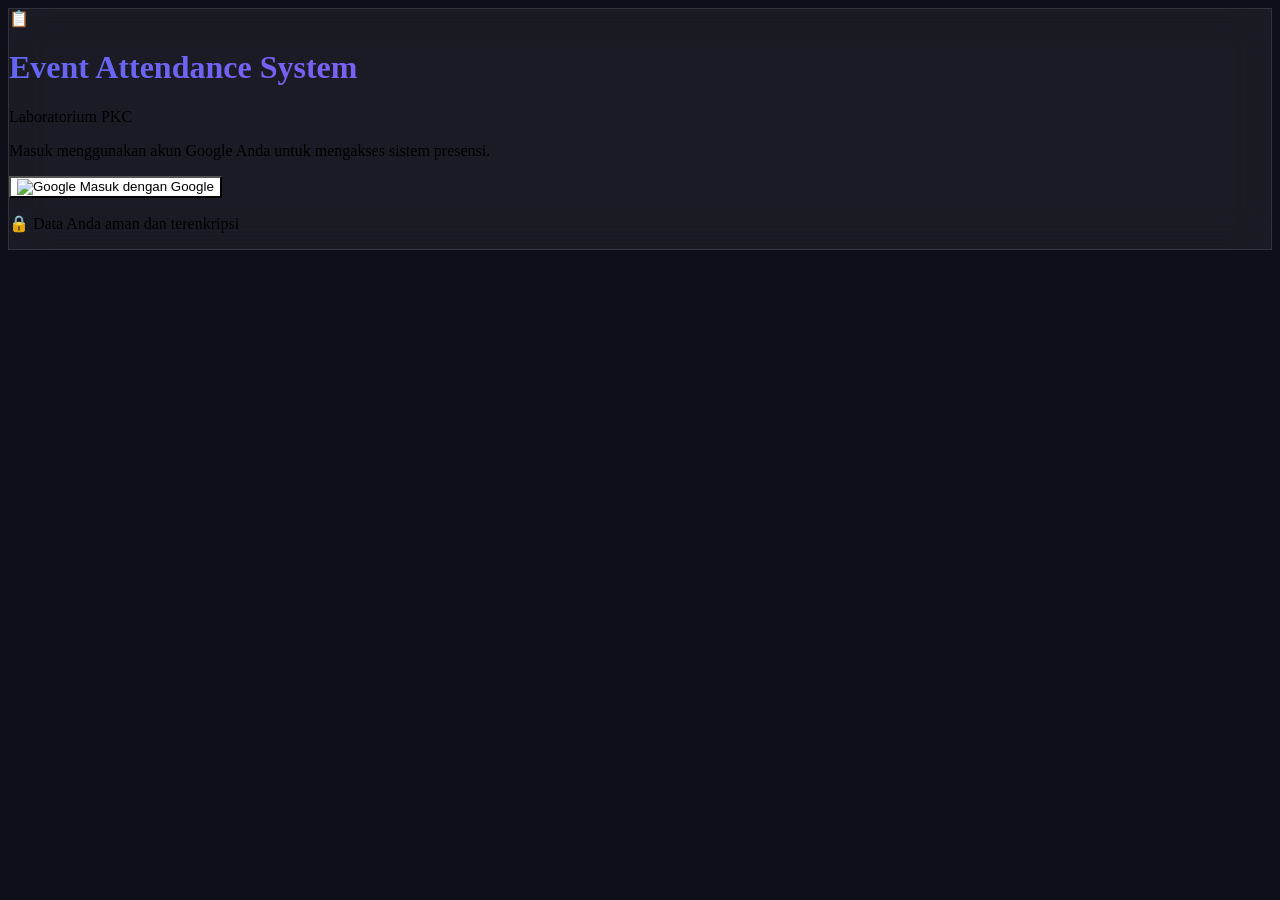
==== index.html @ cc60366c "Add success animation overlay after attendance" ====
<!DOCTYPE html>
<html lang="id">
<head>
  <meta charset="UTF-8">
  <meta name="viewport" content="width=device-width, initial-scale=1.0">
  <title>Event Attendance</title>
  <script src="https://cdn.tailwindcss.com"></script>
  <script src="https://cdnjs.cloudflare.com/ajax/libs/qrcodejs/1.0.0/qrcode.min.js"></script>
  <script src="https://accounts.google.com/gsi/client" async defer></script>
  <style>
    body { background-color: #0f0f1a; }
    .glass {
      background: rgba(255,255,255,0.05);
      backdrop-filter: blur(20px);
      -webkit-backdrop-filter: blur(20px);
      border: 1px solid rgba(255,255,255,0.1);
    }
    .gradient-text {
      background: linear-gradient(135deg, #6366f1, #8b5cf6);
      -webkit-background-clip: text;
      -webkit-text-fill-color: transparent;
    }
    .orb {
      position: absolute;
      border-radius: 50%;
      filter: blur(80px);
      opacity: 0.1;
      pointer-events: none;
    }
    .qr-wrapper {
      background: white;
      border-radius: 20px;
      padding: 16px;
      display: inline-flex;
      align-items: center;
      justify-content: center;
    }
    @keyframes countdown-ring {
      from { stroke-dashoffset: 0; }
      to { stroke-dashoffset: 94; }
    }
    .countdown-ring {
      animation: countdown-ring 15s linear infinite;
    }
    /* Animasi Success Overlay */
.success-overlay {
  position: fixed;
  inset: 0;
  background: rgba(0,0,0,0.85);
  backdrop-filter: blur(12px);
  display: flex;
  flex-direction: column;
  align-items: center;
  justify-content: center;
  z-index: 100;
  gap: 20px;
  animation: fadeIn 0.4s ease;
}
@keyframes fadeIn {
  from { opacity: 0; }
  to { opacity: 1; }
}
.checkmark-circle {
  width: 120px;
  height: 120px;
  border-radius: 50%;
  background: rgba(16,185,129,0.15);
  border: 3px solid #10b981;
  display: flex;
  align-items: center;
  justify-content: center;
  animation: scaleIn 0.5s cubic-bezier(0.175,0.885,0.32,1.275);
}
@keyframes scaleIn {
  from { transform: scale(0); opacity: 0; }
  to { transform: scale(1); opacity: 1; }
}
.checkmark-icon {
  font-size: 56px;
  animation: bounceIn 0.6s 0.2s cubic-bezier(0.175,0.885,0.32,1.275) both;
}
@keyframes bounceIn {
  from { transform: scale(0) rotate(-30deg); opacity: 0; }
  to { transform: scale(1) rotate(0deg); opacity: 1; }
}
.success-text {
  animation: slideUp 0.5s 0.3s ease both;
}
@keyframes slideUp {
  from { transform: translateY(20px); opacity: 0; }
  to { transform: translateY(0); opacity: 1; }
}
.success-detail {
  animation: slideUp 0.5s 0.4s ease both;
}
.confetti {
  position: fixed;
  width: 10px;
  height: 10px;
  border-radius: 2px;
  animation: confettiFall linear forwards;
  pointer-events: none;
}
@keyframes confettiFall {
  0% {
    transform: translateY(-100px) rotate(0deg);
    opacity: 1;
  }
  100% {
    transform: translateY(100vh) rotate(720deg);
    opacity: 0;
  }
}

  </style>
</head>
<body class="min-h-screen pb-10 relative overflow-x-hidden">

  <!-- Background Orbs -->
  <div class="orb w-96 h-96 bg-indigo-600 -top-20 -right-20"></div>
  <div class="orb w-80 h-80 bg-purple-600 bottom-20 -left-20"></div>

  <div class="max-w-lg mx-auto p-4 space-y-4">

    <!-- Header -->
    <header class="glass rounded-2xl p-4 flex items-center justify-between">
      <div>
        <h1 class="text-white font-bold text-base" id="app-name">Event Attendance</h1>
        <p class="text-gray-400 text-xs" id="greeting">Selamat datang</p>
      </div>
      <div class="flex items-center gap-2">
        <!-- Admin Button (hanya muncul untuk admin) -->
        <button id="btn-admin" onclick="window.location.href='admin.html'"
          class="hidden px-3 py-2 bg-emerald-600/20 border border-emerald-500/30
            text-emerald-400 text-xs font-semibold rounded-xl hover:bg-emerald-600/30 transition">
          Dashboard
        </button>
        <!-- Avatar -->
        <button onclick="window.location.href='profile.html'"
          class="relative group">
          <img id="user-avatar" src="" alt="Profile"
            class="w-10 h-10 rounded-full border-2 border-white/20
              group-hover:border-indigo-500 transition">
          <span class="absolute -bottom-1 -right-1 w-4 h-4 bg-indigo-600
            rounded-full flex items-center justify-center text-[8px]">✏️</span>
        </button>
      </div>
    </header>

    <!-- User Info Card -->
    <div class="glass rounded-2xl p-4 flex items-center gap-3">
      <div class="w-12 h-12 rounded-xl bg-indigo-600/20 border border-indigo-500/30
        flex items-center justify-center text-xl flex-shrink-0">
        🪪
      </div>
      <div>
        <p id="user-name" class="text-white font-semibold text-sm">-</p>
        <p id="user-badge" class="text-gray-400 text-xs">Badge: -</p>
        <p id="user-dept" class="text-gray-500 text-[11px]">-</p>
      </div>
      <span id="user-role-badge"
        class="ml-auto px-2 py-1 text-[10px] font-bold rounded-full
          bg-indigo-500/20 text-indigo-400 border border-indigo-500/30 flex-shrink-0">
        USER
      </span>
    </div>

    <!-- QR Code Card -->
    <div class="glass rounded-2xl p-6 flex flex-col items-center gap-4">
      <div class="flex items-center justify-between w-full">
        <h2 class="text-sm font-semibold text-gray-300">QR Code Presensi Anda</h2>
        <!-- Countdown Ring -->
        <div class="relative w-10 h-10 flex items-center justify-center">
          <svg class="absolute inset-0 -rotate-90" viewBox="0 0 36 36">
            <circle cx="18" cy="18" r="15"
              fill="none" stroke="rgba(255,255,255,0.1)" stroke-width="3"/>
            <circle cx="18" cy="18" r="15"
              fill="none" stroke="#6366f1" stroke-width="3"
              stroke-dasharray="94" stroke-dashoffset="0"
              class="countdown-ring" id="progress-ring"/>
          </svg>
          <span id="countdown" class="text-xs font-bold text-indigo-400">15</span>
        </div>
      </div>

      <!-- QR Display -->
      <div id="qr-container" class="qr-wrapper min-h-[216px] min-w-[216px]
        flex items-center justify-center">
        <div class="animate-spin rounded-full h-8 w-8
          border-t-2 border-indigo-500"></div>
      </div>

      <p class="text-gray-500 text-[11px] text-center">
        QR Code diperbarui setiap 15 detik untuk keamanan.<br>
        Tunjukkan QR ini kepada petugas untuk presensi.
      </p>
    </div>

    <!-- Event Aktif -->
    <div class="glass rounded-2xl p-4 space-y-3">
      <h2 class="text-sm font-semibold text-gray-300">Event Aktif</h2>
      <div id="events-list" class="space-y-2">
        <div class="flex items-center justify-center py-4">
          <div class="animate-spin rounded-full h-5 w-5
            border-t-2 border-indigo-500"></div>
        </div>
      </div>
    </div>

    <!-- Riwayat Presensi -->
    <div class="glass rounded-2xl p-4 space-y-3">
      <h2 class="text-sm font-semibold text-gray-300">Riwayat Presensi Saya</h2>
      <div id="history-list" class="space-y-2">
        <p class="text-gray-500 text-xs text-center py-4">
          Memuat riwayat...
        </p>
      </div>
    </div>

  </div>

  <script src="js/config.js"></script>
  <script src="js/app.js"></script>
  <script>
  let user = null;
  let qrTimer = null;
  let countdownVal = CONFIG.QR_REFRESH_INTERVAL;
  let userGps = null;
  let gpsWatcher = null;

  window.onload = async function() {
    user = await requireAuth({ requireProfile: true });
    if (!user) return;

    renderUserInfo();
    await startGPSWatch();
    startQRTimer();
    loadEvents();
    loadHistory();
    startAttendancePolling();
  };

  // ===== USER INFO =====
  function renderUserInfo() {
    document.getElementById("app-name").textContent = CONFIG.APP_NAME;
    document.getElementById("greeting").textContent =
      "Halo, " + (user.full_name || user.name || "User");
    document.getElementById("user-name").textContent =
      user.full_name || user.name || "-";
    document.getElementById("user-badge").textContent =
      "Badge: " + (user.badge_number || "-");
    document.getElementById("user-dept").textContent =
      user.department || "";
    document.getElementById("user-role-badge").textContent =
      user.role || "USER";

    if (user.picture) {
      document.getElementById("user-avatar").src = user.picture;
    }

    if (user.role === "ADMIN" || user.role === "SUPERADMIN") {
      document.getElementById("btn-admin").classList.remove("hidden");
    }
  }

  // ===== GPS WATCH =====
  async function startGPSWatch() {
    return new Promise((resolve) => {
      if (!navigator.geolocation) {
        showGPSStatus("warning",
          "GPS tidak tersedia di browser ini."
        );
        resolve();
        return;
      }

      showGPSStatus("loading", "Mengambil lokasi...");

      // Ambil lokasi sekali dulu
      navigator.geolocation.getCurrentPosition(
        (pos) => {
          userGps = {
            lat      : pos.coords.latitude,
            lng      : pos.coords.longitude,
            accuracy : pos.coords.accuracy
          };
          showGPSStatus("success",
            `Lokasi aktif (±${Math.round(pos.coords.accuracy)}m)`
          );
          resolve();

          // Lanjut watch untuk update terus
          gpsWatcher = navigator.geolocation.watchPosition(
            (p) => {
              userGps = {
                lat      : p.coords.latitude,
                lng      : p.coords.longitude,
                accuracy : p.coords.accuracy
              };
              showGPSStatus("success",
                `Lokasi aktif (±${Math.round(p.coords.accuracy)}m)`
              );
            },
            () => { /* silent error on watch */ },
            { enableHighAccuracy: true, maximumAge: 10000 }
          );
        },
        (err) => {
          let msg = "GPS tidak aktif.";
          if (err.code === 1) {
            msg = "Izin lokasi ditolak. Event dengan geofencing tidak bisa diikuti.";
          } else if (err.code === 2) {
            msg = "Sinyal GPS lemah.";
          } else if (err.code === 3) {
            msg = "GPS timeout. Coba refresh halaman.";
          }
          showGPSStatus("warning", msg);
          resolve();
        },
        { enableHighAccuracy: true, timeout: 10000, maximumAge: 0 }
      );
    });
  }

  // ===== GPS STATUS DISPLAY =====
  function showGPSStatus(type, msg) {
    // Cek apakah elemen sudah ada
    let el = document.getElementById("gps-status");

    if (!el) {
      // Buat elemen baru dan sisipkan sebelum QR card
      el = document.createElement("div");
      el.id = "gps-status";
      const qrCard = document.getElementById("qr-container")
        .closest(".glass");
      qrCard.parentNode.insertBefore(el, qrCard);
    }

    const styles = {
      loading : "bg-amber-500/10 border border-amber-500/30 text-amber-400",
      success : "bg-emerald-500/10 border border-emerald-500/30 text-emerald-400",
      warning : "bg-rose-500/10 border border-rose-500/30 text-rose-400"
    };

    const icons = {
      loading : `<div class="animate-spin rounded-full h-3 w-3
                  border-t border-amber-400 flex-shrink-0"></div>`,
      success : `<span>📍</span>`,
      warning : `<span>⚠️</span>`
    };

    el.className = `flex items-center gap-2 p-3 rounded-xl
      text-xs ${styles[type]}`;
    el.innerHTML = `${icons[type]}<span>${msg}</span>`;
  }

  // ===== QR CODE =====
  function startQRTimer() {
    fetchQR();
    if (qrTimer) clearInterval(qrTimer);
    countdownVal = CONFIG.QR_REFRESH_INTERVAL;

    qrTimer = setInterval(() => {
      countdownVal--;
      document.getElementById("countdown").textContent = countdownVal;

      if (countdownVal <= 0) {
        fetchQR();
        countdownVal = CONFIG.QR_REFRESH_INTERVAL;
      }
    }, 1000);
  }

  async function fetchQR() {
    const result = await callAPI("generateQRToken", {
      // Kirim GPS user ke server untuk dimasukkan ke token
      userLat : userGps ? userGps.lat : null,
      userLng : userGps ? userGps.lng : null
    });

    if (!result.success || result.error) {
      document.getElementById("qr-container").innerHTML = `
        <p class="text-rose-400 text-xs text-center p-4">
          Gagal generate QR.<br>Refresh halaman.
        </p>`;
      return;
    }

    const container = document.getElementById("qr-container");
    container.innerHTML = "";
    new QRCode(container, {
      text          : result.qrData,
      width         : 200,
      height        : 200,
      colorDark     : "#000000",
      colorLight    : "#ffffff",
      correctLevel  : QRCode.CorrectLevel.M
    });
  }

  // ===== EVENTS =====
  async function loadEvents() {
    const result = await callAPI("getActiveEvents");
    const container = document.getElementById("events-list");

    if (!result.success || !result.events || result.events.length === 0) {
      container.innerHTML = `
        <p class="text-gray-500 text-xs text-center py-3">
          Tidak ada event aktif saat ini.
        </p>`;
      return;
    }

    container.innerHTML = result.events.map(event => `
      <div class="flex items-center gap-3 p-3
        bg-white/5 rounded-xl">
        <div class="w-8 h-8 rounded-lg bg-emerald-600/20
          border border-emerald-500/30 flex items-center
          justify-center text-sm flex-shrink-0">
          📅
        </div>
        <div class="flex-1 min-w-0">
          <p class="text-white text-xs font-medium truncate">
            ${event.title}
          </p>
          <p class="text-gray-500 text-[10px]">
            Sampai: ${formatDateTime(event.endTime)}
            ${event.geofencingEnabled
              ? `· 📍 Radius ${event.geo_radius}m`
              : "· 🌐 Tanpa geofencing"
            }
          </p>
        </div>
        <span class="px-2 py-1 bg-emerald-500/20 text-emerald-400
          text-[10px] font-bold rounded-full
          border border-emerald-500/30 flex-shrink-0">
          AKTIF
        </span>
      </div>
    `).join("");
  }

  // ===== HISTORY =====
  async function loadHistory() {
    const result = await callAPI("getUserAttendanceHistory");
    const container = document.getElementById("history-list");

    if (!result.success || !result.logs || result.logs.length === 0) {
      container.innerHTML = `
        <p class="text-gray-500 text-xs text-center py-3">
          Belum ada riwayat presensi.
        </p>`;
      return;
    }

    container.innerHTML = result.logs.map(log => `
      <div class="flex items-center gap-3 p-3
        bg-white/5 rounded-xl">
        <div class="w-8 h-8 rounded-lg bg-indigo-600/20
          border border-indigo-500/30 flex items-center
          justify-center text-sm flex-shrink-0">
          ✅
        </div>
        <div class="flex-1 min-w-0">
          <p class="text-white text-xs font-medium truncate">
            ${log.eventTitle || "Event"}
          </p>
          <p class="text-gray-500 text-[10px]">
            ${formatDateTime(log.timestamp)}
          </p>
        </div>
        <span class="px-2 py-1 bg-indigo-500/20 text-indigo-400
          text-[10px] font-bold rounded-full
          border border-indigo-500/30 flex-shrink-0">
          HADIR
        </span>
      </div>
    `).join("");
  }
// ===== ATTENDANCE POLLING =====
let attendancePoller = null;
let alreadyNotified = [];

function startAttendancePolling() {
  // Poll setiap 5 detik
  attendancePoller = setInterval(async () => {
    await checkAttendanceStatus();
  }, 5000);
}

async function checkAttendanceStatus() {
  const result = await callAPI("getUserAttendanceHistory");
  if (!result.success || !result.logs || result.logs.length === 0) return;

  // Ambil log terbaru
  const latestLog = result.logs[0];
  if (!latestLog) return;

  // Cek apakah presensi ini baru (dalam 30 detik terakhir)
  const logTime = new Date(latestLog.timestamp).getTime();
  const now = Date.now();
  const isRecent = (now - logTime) < 30000; // 30 detik

  // Cek apakah sudah pernah dinotifikasi
  const alreadyShown = alreadyNotified.includes(latestLog.log_id);

  if (isRecent && !alreadyShown) {
    alreadyNotified.push(latestLog.log_id);
    showSuccessOverlay(latestLog);
  }
}

// ===== SUCCESS OVERLAY =====
function showSuccessOverlay(log) {
  // Stop QR timer sementara
  if (qrTimer) clearInterval(qrTimer);

  // Buat confetti
  spawnConfetti();

  // Buat overlay
  const overlay = document.createElement("div");
  overlay.id = "success-overlay";
  overlay.className = "success-overlay";
  overlay.innerHTML = `
    <div class="checkmark-circle">
      <span class="checkmark-icon">✅</span>
    </div>

    <div class="success-text text-center space-y-1">
      <h2 class="text-white text-2xl font-bold">
        Presensi Berhasil!
      </h2>
      <p class="text-emerald-400 text-sm font-medium">
        Kehadiran Anda telah tercatat
      </p>
    </div>

    <div class="success-detail glass rounded-2xl p-4
      w-full max-w-xs space-y-2 mx-4">
      <div class="flex items-center gap-3">
        <span class="text-2xl">📅</span>
        <div>
          <p class="text-gray-400 text-xs">Event</p>
          <p class="text-white text-sm font-semibold">
            ${log.eventTitle || "Event"}
          </p>
        </div>
      </div>
      <div class="h-px bg-white/10"></div>
      <div class="flex items-center gap-3">
        <span class="text-2xl">🕐</span>
        <div>
          <p class="text-gray-400 text-xs">Waktu Presensi</p>
          <p class="text-white text-sm font-semibold">
            ${formatDateTime(log.timestamp)}
          </p>
        </div>
      </div>
      <div class="h-px bg-white/10"></div>
      <div class="flex items-center gap-3">
        <span class="text-2xl">🪪</span>
        <div>
          <p class="text-gray-400 text-xs">Badge</p>
          <p class="text-white text-sm font-semibold">
            ${user.badge_number || "-"}
          </p>
        </div>
      </div>
    </div>

    <button onclick="closeSuccessOverlay()"
      class="px-8 py-3 bg-emerald-600 hover:bg-emerald-700
        text-white font-bold rounded-2xl text-sm transition
        success-detail">
      Tutup
    </button>

    <p class="text-gray-500 text-xs success-detail">
      Menutup otomatis dalam <span id="close-countdown">10</span> detik
    </p>
  `;

  document.body.appendChild(overlay);

  // Auto close countdown
  let closeCount = 10;
  const closeTimer = setInterval(() => {
    closeCount--;
    const el = document.getElementById("close-countdown");
    if (el) el.textContent = closeCount;
    if (closeCount <= 0) {
      clearInterval(closeTimer);
      closeSuccessOverlay();
    }
  }, 1000);

  // Simpan timer untuk di-clear saat tutup manual
  overlay.dataset.closeTimer = closeTimer;
}

function closeSuccessOverlay() {
  const overlay = document.getElementById("success-overlay");
  if (!overlay) return;

  // Clear auto close timer
  if (overlay.dataset.closeTimer) {
    clearInterval(parseInt(overlay.dataset.closeTimer));
  }

  // Animasi keluar
  overlay.style.opacity = "0";
  overlay.style.transition = "opacity 0.3s ease";

  setTimeout(() => {
    overlay.remove();
    // Restart QR timer
    startQRTimer();
    // Reload history
    loadHistory();
  }, 300);
}

// ===== CONFETTI =====
function spawnConfetti() {
  const colors = [
    "#6366f1", "#8b5cf6", "#10b981",
    "#f59e0b", "#ef4444", "#3b82f6"
  ];

  for (let i = 0; i < 60; i++) {
    setTimeout(() => {
      const el = document.createElement("div");
      el.className = "confetti";
      el.style.cssText = `
        left: ${Math.random() * 100}vw;
        top: -10px;
        background: ${colors[Math.floor(Math.random() * colors.length)]};
        width: ${Math.random() * 10 + 5}px;
        height: ${Math.random() * 10 + 5}px;
        animation-duration: ${Math.random() * 2 + 2}s;
        animation-delay: ${Math.random() * 0.5}s;
        border-radius: ${Math.random() > 0.5 ? "50%" : "2px"};
      `;
      document.body.appendChild(el);
      setTimeout(() => el.remove(), 4000);
    }, i * 30);
  }
}

  // Cleanup saat halaman ditinggal
  window.addEventListener("beforeunload", () => {
    if (qrTimer) clearInterval(qrTimer);
    if (gpsWatcher) navigator.geolocation.clearWatch(gpsWatcher);
    if (attendancePoller) clearInterval(attendancePoller);
  });
</script>

</body>
</html>
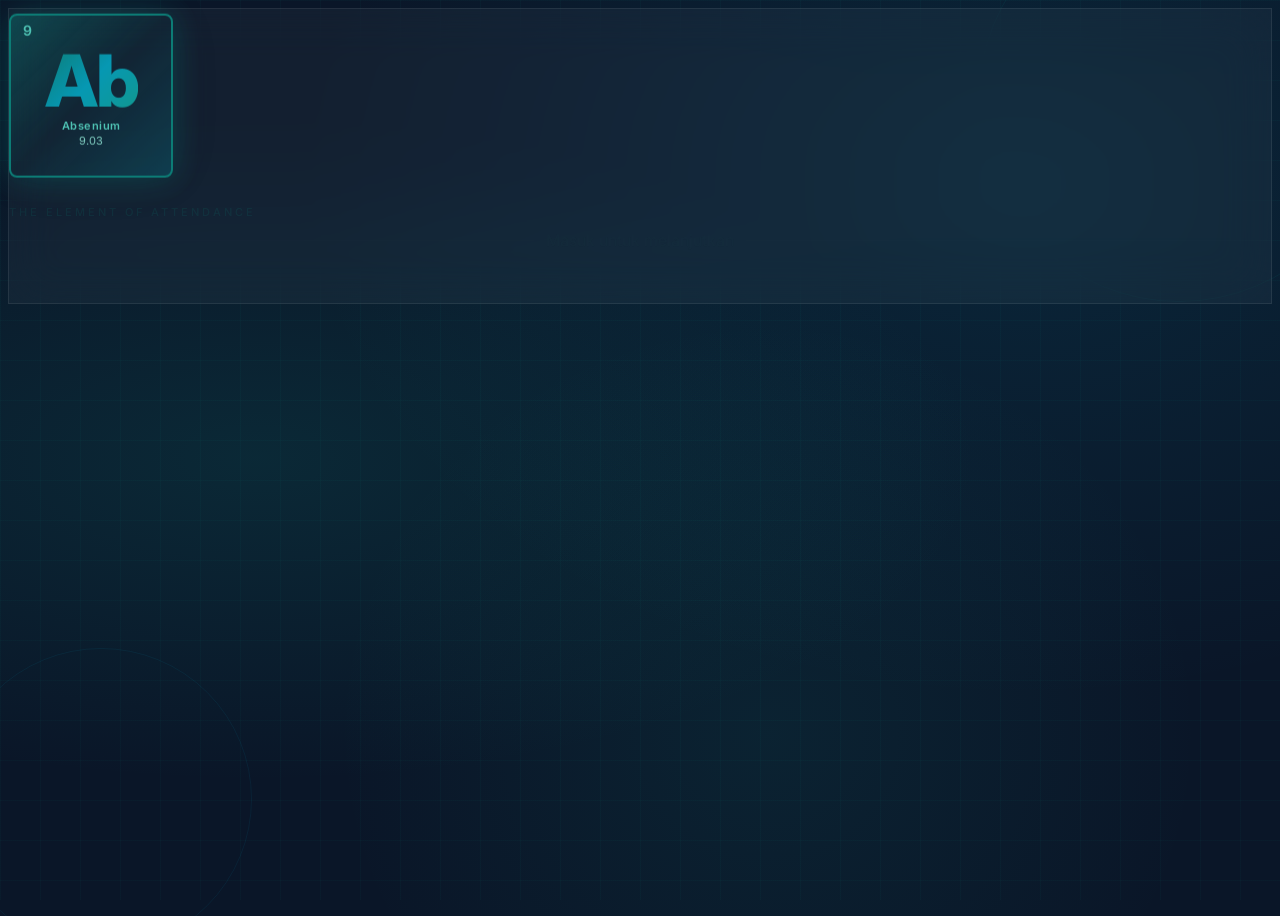
==== commit f3cd3512: "Rebrand to Absenium with periodic element design" ====
--- a/index.html
+++ b/index.html
@@ -3,7 +3,7 @@
 <head>
   <meta charset="UTF-8">
   <meta name="viewport" content="width=device-width, initial-scale=1.0">
-  <title>Event Attendance</title>
+  <title>Absenium — QR Presensi</title>
   <script src="https://cdn.tailwindcss.com"></script>
   <script src="https://cdnjs.cloudflare.com/ajax/libs/qrcodejs/1.0.0/qrcode.min.js"></script>
   <script src="https://accounts.google.com/gsi/client" async defer></script>
@@ -242,7 +242,7 @@
 
   // ===== USER INFO =====
   function renderUserInfo() {
-    document.getElementById("app-name").textContent = CONFIG.APP_NAME;
+    document.getElementById("app-name").textContent = "Absenium";
     document.getElementById("greeting").textContent =
       "Halo, " + (user.full_name || user.name || "User");
     document.getElementById("user-name").textContent =
@@ -442,41 +442,45 @@
 
   // ===== HISTORY =====
   async function loadHistory() {
-    const result = await callAPI("getUserAttendanceHistory");
-    const container = document.getElementById("history-list");
-
-    if (!result.success || !result.logs || result.logs.length === 0) {
-      container.innerHTML = `
-        <p class="text-gray-500 text-xs text-center py-3">
-          Belum ada riwayat presensi.
-        </p>`;
-      return;
-    }
-
-    container.innerHTML = result.logs.map(log => `
-      <div class="flex items-center gap-3 p-3
-        bg-white/5 rounded-xl">
-        <div class="w-8 h-8 rounded-lg bg-indigo-600/20
-          border border-indigo-500/30 flex items-center
-          justify-center text-sm flex-shrink-0">
-          ✅
-        </div>
-        <div class="flex-1 min-w-0">
-          <p class="text-white text-xs font-medium truncate">
-            ${log.eventTitle || "Event"}
-          </p>
-          <p class="text-gray-500 text-[10px]">
-            ${formatDateTime(log.timestamp)}
-          </p>
-        </div>
-        <span class="px-2 py-1 bg-indigo-500/20 text-indigo-400
-          text-[10px] font-bold rounded-full
-          border border-indigo-500/30 flex-shrink-0">
-          HADIR
-        </span>
-      </div>
-    `).join("");
-  }
+  const result = await callAPI("getUserAttendanceHistory");
+  const container = document.getElementById("history-list");
+
+  if (!result.success || !result.logs || result.logs.length === 0) {
+    container.innerHTML = `
+      <p class="text-gray-500 text-xs text-center py-3">
+        Belum ada riwayat presensi.
+      </p>`;
+    return;
+  }
+
+  container.innerHTML = result.logs.map(log => `
+    <div class="flex items-center gap-3 p-3
+      bg-white/5 rounded-xl">
+
+      <div class="w-8 h-8 rounded-lg bg-indigo-600/20
+        border border-indigo-500/30 flex items-center
+        justify-center text-sm flex-shrink-0">
+        ✅
+      </div>
+
+      <div class="flex-1 min-w-0">
+        <p class="text-white text-xs font-medium truncate">
+          ${log.eventTitle || "Event"}
+        </p>
+        <p class="text-gray-500 text-[10px]">
+          ${formatDateTime(log.timestamp)}
+        </p>
+      </div>
+
+      <span class="px-2 py-1 bg-indigo-500/20 text-indigo-400
+        text-[10px] font-bold rounded-full
+        border border-indigo-500/30 flex-shrink-0">
+        HADIR
+      </span>
+
+    </div>
+  `).join("");
+}
 // ===== ATTENDANCE POLLING =====
 let attendancePoller = null;
 let alreadyNotified = [];
@@ -563,7 +567,7 @@
         <div>
           <p class="text-gray-400 text-xs">Badge</p>
           <p class="text-white text-sm font-semibold">
-            ${user.badge_number || "-"}
+            ${user.full_name || user.name || "-"}
           </p>
         </div>
       </div>
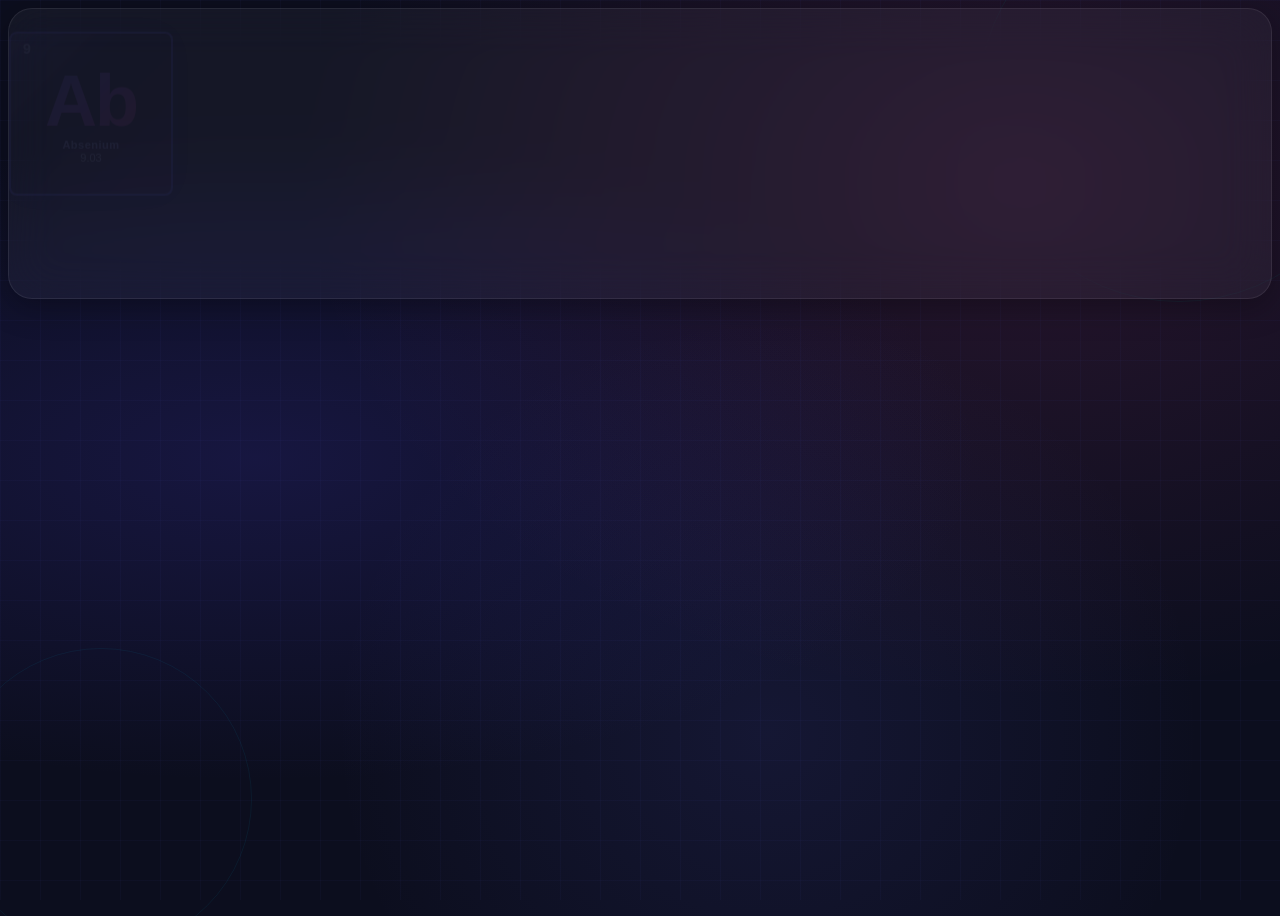
==== commit 6a538a75: "Rebrand colors to Indigo + Pink theme" ====
--- a/index.html
+++ b/index.html
@@ -4,6 +4,7 @@
   <meta charset="UTF-8">
   <meta name="viewport" content="width=device-width, initial-scale=1.0">
   <title>Absenium — QR Presensi</title>
+  <link rel="stylesheet" href="style.css">
   <script src="https://cdn.tailwindcss.com"></script>
   <script src="https://cdnjs.cloudflare.com/ajax/libs/qrcodejs/1.0.0/qrcode.min.js"></script>
   <script src="https://accounts.google.com/gsi/client" async defer></script>
@@ -110,6 +111,27 @@
     transform: translateY(100vh) rotate(720deg);
     opacity: 0;
   }
+}
+/* Override warna ke Indigo + Pink */
+:root {
+  --color-primary     : #4338ca;
+  --color-primary-light: #6366f1;
+  --color-accent      : #ec4899;
+  --color-bg          : #0c0e1e;
+}
+
+body {
+  background-color: #0c0e1e !important;
+  background-image:
+    radial-gradient(ellipse at 20% 0%,
+      rgba(67,56,202,0.2) 0%, transparent 50%),
+    radial-gradient(ellipse at 80% 100%,
+      rgba(236,72,153,0.1) 0%, transparent 50%);
+}
+
+.glass {
+  background: rgba(255,255,255,0.04) !important;
+  border-color: rgba(255,255,255,0.08) !important;
 }
 
   </style>
--- a/style.css
+++ b/style.css
@@ -0,0 +1,173 @@
+/* ============================================================
+   ABSENIUM — Global Styles
+   Tema: Indigo + Pink
+   ============================================================ */
+
+@import url('https://fonts.googleapis.com/css2?family=Inter:wght@300;400;500;600;700;800;900&display=swap');
+
+* {
+  font-family: 'Inter', -apple-system, BlinkMacSystemFont,
+               "Segoe UI", Roboto, sans-serif;
+}
+
+body {
+  background-color: #0c0e1e;
+  color: #e2e8f0;
+  background-image:
+    radial-gradient(ellipse at 20% 0%,
+      rgba(67,56,202,0.2) 0%, transparent 50%),
+    radial-gradient(ellipse at 80% 100%,
+      rgba(236,72,153,0.1) 0%, transparent 50%);
+  min-height: 100vh;
+}
+
+/* Grid background */
+body::before {
+  content: '';
+  position: fixed;
+  inset: 0;
+  background-image:
+    linear-gradient(rgba(99,102,241,0.03) 1px, transparent 1px),
+    linear-gradient(90deg, rgba(99,102,241,0.03) 1px, transparent 1px);
+  background-size: 40px 40px;
+  pointer-events: none;
+  z-index: 0;
+}
+
+/* Glass Panel */
+.glass {
+  background: rgba(255,255,255,0.04);
+  backdrop-filter: blur(20px);
+  -webkit-backdrop-filter: blur(20px);
+  border: 1px solid rgba(255,255,255,0.08);
+  border-radius: 24px;
+  box-shadow: 0 8px 32px rgba(0,0,0,0.3);
+}
+
+/* Input Fields */
+.input-field {
+  width: 100%;
+  padding: 12px 16px;
+  background: rgba(255,255,255,0.05);
+  border: 1px solid rgba(255,255,255,0.1);
+  border-radius: 12px;
+  color: white;
+  font-size: 14px;
+  outline: none;
+  transition: border-color 0.2s;
+}
+.input-field:focus {
+  border-color: #6366f1;
+  box-shadow: 0 0 0 3px rgba(99,102,241,0.1);
+}
+.input-field::placeholder { color: #4b5563; }
+
+/* Label */
+.label {
+  display: block;
+  font-size: 12px;
+  font-weight: 500;
+  color: #9ca3af;
+  margin-bottom: 6px;
+}
+
+/* Buttons */
+.btn-primary {
+  background: linear-gradient(135deg, #4338ca, #6366f1);
+  color: white;
+  font-weight: 700;
+  padding: 10px 20px;
+  border-radius: 12px;
+  font-size: 13px;
+  transition: all 0.2s;
+  cursor: pointer;
+  border: none;
+}
+.btn-primary:hover {
+  background: linear-gradient(135deg, #3730a3, #4338ca);
+  transform: translateY(-1px);
+  box-shadow: 0 4px 15px rgba(99,102,241,0.4);
+}
+.btn-primary:active { transform: translateY(0); }
+
+.btn-danger {
+  background: rgba(239,68,68,0.2);
+  color: #f87171;
+  border: 1px solid rgba(239,68,68,0.3);
+  font-weight: 600;
+  padding: 6px 12px;
+  border-radius: 10px;
+  font-size: 11px;
+  transition: all 0.2s;
+  cursor: pointer;
+}
+.btn-danger:hover { background: rgba(239,68,68,0.3); }
+
+/* Gradient Text */
+.gradient-text {
+  background: linear-gradient(135deg, #6366f1, #a855f7, #ec4899);
+  -webkit-background-clip: text;
+  -webkit-text-fill-color: transparent;
+}
+
+/* Badge Roles */
+.badge-superadmin {
+  background: rgba(236,72,153,0.2);
+  color: #f9a8d4;
+  border: 1px solid rgba(236,72,153,0.3);
+}
+.badge-admin {
+  background: rgba(99,102,241,0.2);
+  color: #a5b4fc;
+  border: 1px solid rgba(99,102,241,0.3);
+}
+.badge-user {
+  background: rgba(99,102,241,0.1);
+  color: #818cf8;
+  border: 1px solid rgba(99,102,241,0.2);
+}
+
+/* Scrollbar */
+::-webkit-scrollbar { width: 4px; height: 4px; }
+::-webkit-scrollbar-track { background: transparent; }
+::-webkit-scrollbar-thumb {
+  background: rgba(99,102,241,0.3);
+  border-radius: 2px;
+}
+::-webkit-scrollbar-thumb:hover {
+  background: rgba(99,102,241,0.5);
+}
+
+/* Toast */
+.toast {
+  position: fixed;
+  bottom: 24px;
+  left: 50%;
+  transform: translateX(-50%);
+  background: #1e1e3f;
+  border: 1px solid rgba(99,102,241,0.3);
+  color: #e2e8f0;
+  padding: 12px 20px;
+  border-radius: 14px;
+  font-size: 13px;
+  z-index: 9999;
+  opacity: 0;
+  transition: opacity 0.3s;
+  white-space: nowrap;
+  max-width: 90vw;
+  text-align: center;
+}
+.toast.show { opacity: 1; }
+
+/* Modal Overlay */
+.modal-overlay {
+  position: fixed;
+  inset: 0;
+  background: rgba(0,0,0,0.7);
+  backdrop-filter: blur(8px);
+  display: flex;
+  align-items: center;
+  justify-content: center;
+  padding: 16px;
+  z-index: 50;
+}
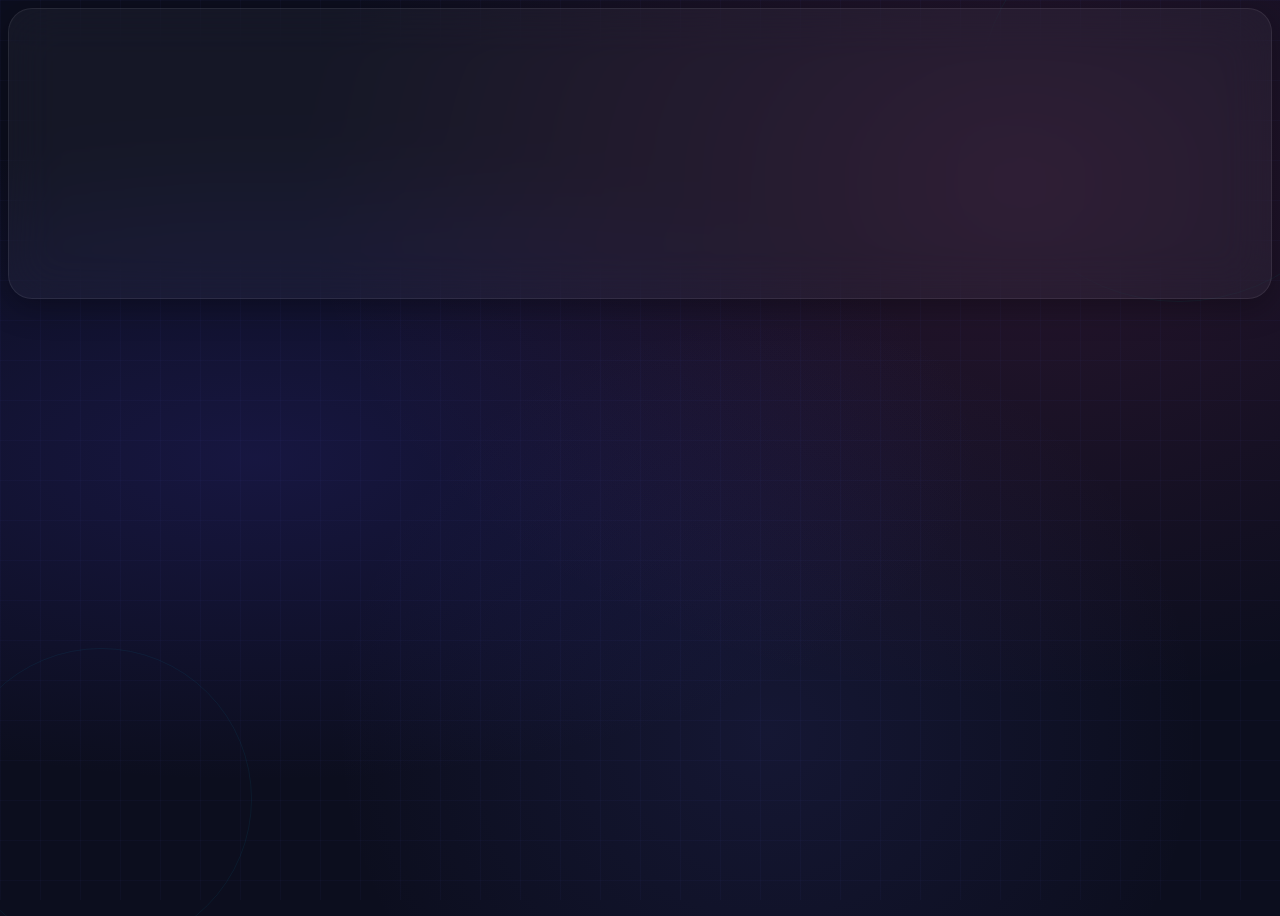
==== commit cdfd409a: "Add fullscreen QR button in QR card" ====
--- a/index.html
+++ b/index.html
@@ -216,6 +216,15 @@
         QR Code diperbarui setiap 15 detik untuk keamanan.<br>
         Tunjukkan QR ini kepada petugas untuk presensi.
       </p>
+              <!-- Tombol Fullscreen QR -->
+        <button onclick="openQRFullscreen()"
+          class="w-full py-2.5 bg-white/5 hover:bg-white/10
+            border border-white/10 rounded-xl text-gray-400
+            hover:text-white text-xs font-semibold transition
+            flex items-center justify-center gap-2">
+          <span>⛶</span>
+          <span>Perbesar QR untuk Scanner</span>
+        </button>
     </div>
 
     <!-- Event Aktif -->
@@ -407,17 +416,19 @@
         </p>`;
       return;
     }
-
+    let currentQRToken = null;
     const container = document.getElementById("qr-container");
     container.innerHTML = "";
-    new QRCode(container, {
-      text          : result.qrData,
-      width         : 200,
-      height        : 200,
-      colorDark     : "#000000",
-      colorLight    : "#ffffff",
-      correctLevel  : QRCode.CorrectLevel.M
+    currentQRToken = qrData;
+    new QRCode(document.getElementById("qrcode"), {
+      text           : qrData,
+      width          : 300,   // ← dari 200 ke 300
+      height         : 300,   // ← dari 200 ke 300
+      colorDark      : "#000000",
+      colorLight     : "#ffffff",
+      correctLevel   : QRCode.CorrectLevel.M
     });
+
   }
 
   // ===== EVENTS =====
@@ -680,7 +691,153 @@
     if (gpsWatcher) navigator.geolocation.clearWatch(gpsWatcher);
     if (attendancePoller) clearInterval(attendancePoller);
   });
+  // ===== QR FULLSCREEN =====
+let qrFullscreenInstance = null;
+let qrFullscreenInterval = null;
+
+function openQRFullscreen() {
+  const modal = document.getElementById("modal-qr-fullscreen");
+  if (!modal) return;
+
+  // Tampilkan modal
+  modal.classList.remove("hidden");
+  modal.classList.add("flex");
+
+  // Isi nama user
+  const name = user.full_name || user.name || "-";
+  document.getElementById("qr-fullscreen-name").textContent = name;
+
+  // Generate QR fullscreen pertama kali
+  renderFullscreenQR();
+
+  // Sync timer dengan QR utama
+  syncFullscreenTimer();
+}
+
+function closeQRFullscreen() {
+  const modal = document.getElementById("modal-qr-fullscreen");
+  if (!modal) return;
+
+  modal.classList.add("hidden");
+  modal.classList.remove("flex");
+
+  // Bersihkan interval
+  if (qrFullscreenInterval) {
+    clearInterval(qrFullscreenInterval);
+    qrFullscreenInterval = null;
+  }
+
+  // Hapus QR instance
+  const container = document.getElementById("qr-fullscreen-code");
+  if (container) container.innerHTML = "";
+  qrFullscreenInstance = null;
+}
+
+function renderFullscreenQR() {
+  const container = document.getElementById("qr-fullscreen-code");
+  if (!container) return;
+
+  // Ambil data QR dari QR utama yang sedang aktif
+  const mainQR = document.getElementById("qrcode");
+  const canvas = mainQR ? mainQR.querySelector("canvas") : null;
+  const img    = mainQR ? mainQR.querySelector("img") : null;
+
+  // Hapus QR lama
+  container.innerHTML = "";
+
+  // Buat QR baru dengan data token terkini
+  if (typeof currentQRToken !== "undefined" && currentQRToken) {
+    new QRCode(container, {
+      text        : currentQRToken,
+      width       : 280,
+      height      : 280,
+      colorDark   : "#000000",
+      colorLight  : "#ffffff",
+      correctLevel: QRCode.CorrectLevel.M
+    });
+  } else if (canvas) {
+    // Fallback: copy canvas dari QR utama
+    const newCanvas = document.createElement("canvas");
+    newCanvas.width  = 280;
+    newCanvas.height = 280;
+    const ctx = newCanvas.getContext("2d");
+    ctx.drawImage(canvas, 0, 0, 280, 280);
+    container.appendChild(newCanvas);
+  }
+}
+
+function syncFullscreenTimer() {
+  // Update timer setiap detik mengikuti countdown QR utama
+  if (qrFullscreenInterval) clearInterval(qrFullscreenInterval);
+
+  qrFullscreenInterval = setInterval(() => {
+    // Ambil timer dari QR utama
+    const mainTimer = document.getElementById("qr-timer");
+    const timerEl   = document.getElementById("qr-fullscreen-timer");
+
+    if (mainTimer && timerEl) {
+      timerEl.textContent = mainTimer.textContent;
+    }
+
+    // Jika QR utama diperbarui, perbarui juga QR fullscreen
+    renderFullscreenQR();
+
+  }, 1000);
+}
+
 </script>
-
+<!-- Modal QR Fullscreen -->
+<div id="modal-qr-fullscreen"
+  class="fixed inset-0 z-50 hidden flex-col items-center
+    justify-center"
+  style="background: #000000;"
+  onclick="closeQRFullscreen()">
+
+  <div class="flex flex-col items-center gap-6 px-6 w-full max-w-sm"
+    onclick="event.stopPropagation()">
+
+    <!-- Label -->
+    <div class="text-center">
+      <p class="text-white font-bold text-base">
+        Tunjukkan ke Scanner
+      </p>
+      <p id="qr-fullscreen-name"
+        class="text-gray-400 text-xs mt-1">
+        -
+      </p>
+    </div>
+
+    <!-- QR Container -->
+    <div class="p-4 rounded-2xl"
+      style="background: #ffffff;">
+      <div id="qr-fullscreen-code"></div>
+    </div>
+
+    <!-- Timer -->
+    <div class="flex items-center gap-2">
+      <div class="w-2 h-2 rounded-full bg-emerald-400
+        animate-pulse"></div>
+      <p id="qr-fullscreen-timer"
+        class="text-emerald-400 text-sm font-mono font-bold">
+        --
+      </p>
+    </div>
+
+    <!-- Info -->
+    <p class="text-gray-600 text-[11px] text-center">
+      QR otomatis diperbarui setiap 15 detik.<br>
+      Ketuk area luar untuk tutup.
+    </p>
+
+    <!-- Tombol Tutup -->
+    <button onclick="closeQRFullscreen()"
+      class="px-8 py-3 rounded-2xl text-sm font-semibold
+        text-white border border-white/20 transition"
+      style="background: rgba(255,255,255,0.1);">
+      Tutup ✕
+    </button>
+
+  </div>
+</div>
 </body>
 </html>
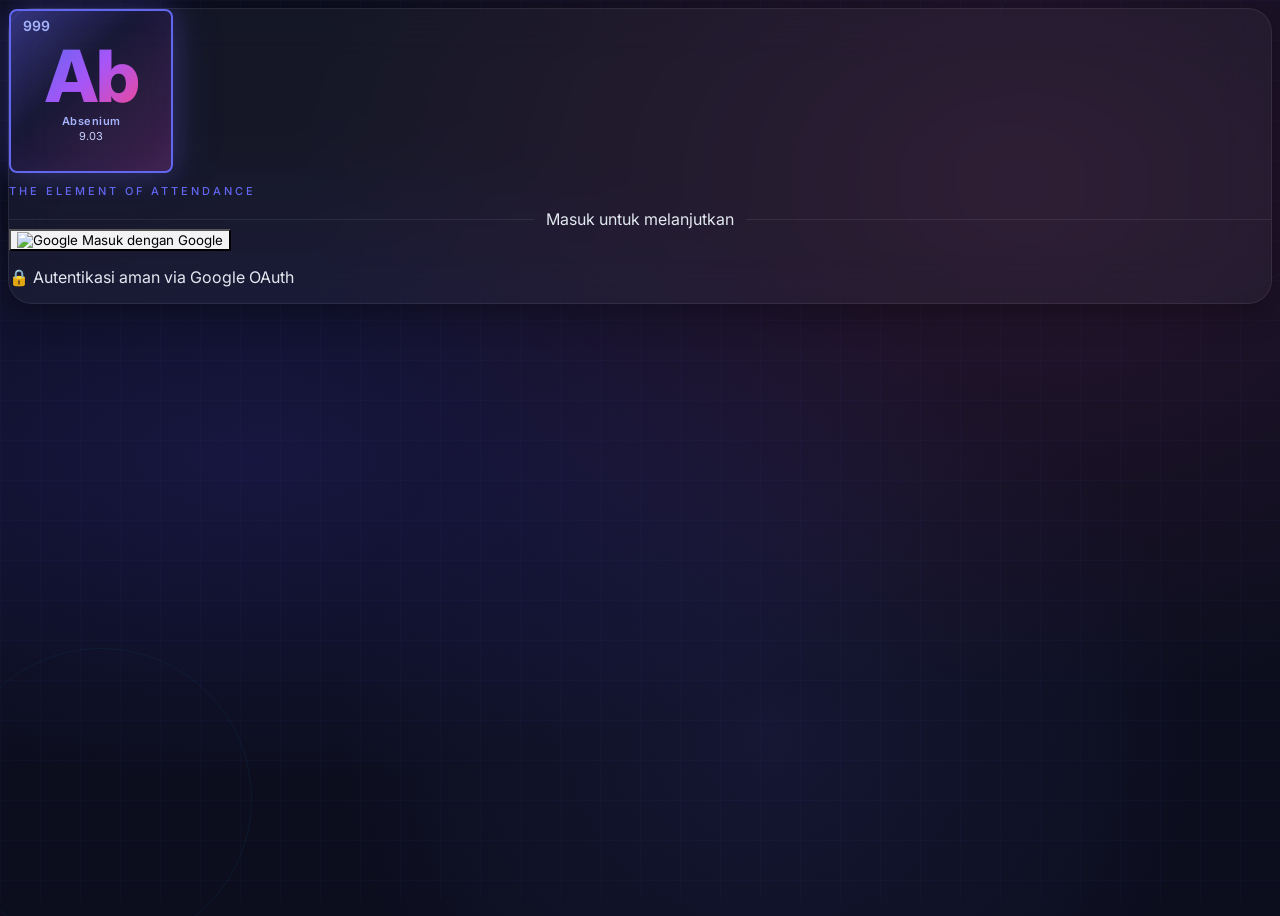
==== commit 0f496d76: "Fix QR fullscreen - currentQRToken global, fix fetchQR qrData" ====
--- a/index.html
+++ b/index.html
@@ -402,34 +402,50 @@
     }, 1000);
   }
 
-  async function fetchQR() {
-    const result = await callAPI("generateQRToken", {
-      // Kirim GPS user ke server untuk dimasukkan ke token
-      userLat : userGps ? userGps.lat : null,
-      userLng : userGps ? userGps.lng : null
-    });
-
-    if (!result.success || result.error) {
-      document.getElementById("qr-container").innerHTML = `
-        <p class="text-rose-400 text-xs text-center p-4">
-          Gagal generate QR.<br>Refresh halaman.
-        </p>`;
-      return;
-    }
+      // Deklarasikan di luar fungsi (global)
     let currentQRToken = null;
-    const container = document.getElementById("qr-container");
-    container.innerHTML = "";
-    currentQRToken = qrData;
-    new QRCode(document.getElementById("qrcode"), {
-      text           : qrData,
-      width          : 300,   // ← dari 200 ke 300
-      height         : 300,   // ← dari 200 ke 300
-      colorDark      : "#000000",
-      colorLight     : "#ffffff",
-      correctLevel   : QRCode.CorrectLevel.M
-    });
-
-  }
+
+    async function fetchQR() {
+      const result = await callAPI("generateQRToken", {
+        userLat : userGps ? userGps.lat : null,
+        userLng : userGps ? userGps.lng : null
+      });
+
+      if (!result.success || result.error) {
+        document.getElementById("qr-container").innerHTML = `
+          <p class="text-rose-400 text-xs text-center p-4">
+            Gagal generate QR.<br>Refresh halaman.
+          </p>`;
+        return;
+      }
+
+      // Simpan token ke variabel global
+      currentQRToken = result.token;
+
+      const container = document.getElementById("qr-container");
+      container.innerHTML = "";
+
+      // Buat div target untuk QRCode
+      const qrDiv = document.createElement("div");
+      qrDiv.id = "qrcode";
+      container.appendChild(qrDiv);
+
+      new QRCode(qrDiv, {
+        text        : currentQRToken,
+        width       : 300,
+        height      : 300,
+        colorDark   : "#000000",
+        colorLight  : "#ffffff",
+        correctLevel: QRCode.CorrectLevel.M
+      });
+
+      // Update fullscreen jika sedang terbuka
+      const modal = document.getElementById("modal-qr-fullscreen");
+      if (modal && !modal.classList.contains("hidden")) {
+        renderFullscreenQR();
+      }
+    }
+
 
   // ===== EVENTS =====
   async function loadEvents() {
@@ -767,23 +783,19 @@
 }
 
 function syncFullscreenTimer() {
-  // Update timer setiap detik mengikuti countdown QR utama
   if (qrFullscreenInterval) clearInterval(qrFullscreenInterval);
 
   qrFullscreenInterval = setInterval(() => {
-    // Ambil timer dari QR utama
-    const mainTimer = document.getElementById("qr-timer");
+    // Ambil dari countdown utama (id="countdown")
+    const mainTimer = document.getElementById("countdown");
     const timerEl   = document.getElementById("qr-fullscreen-timer");
 
     if (mainTimer && timerEl) {
-      timerEl.textContent = mainTimer.textContent;
-    }
-
-    // Jika QR utama diperbarui, perbarui juga QR fullscreen
-    renderFullscreenQR();
-
+      timerEl.textContent = mainTimer.textContent + "s";
+    }
   }, 1000);
 }
+
 
 </script>
 <!-- Modal QR Fullscreen -->
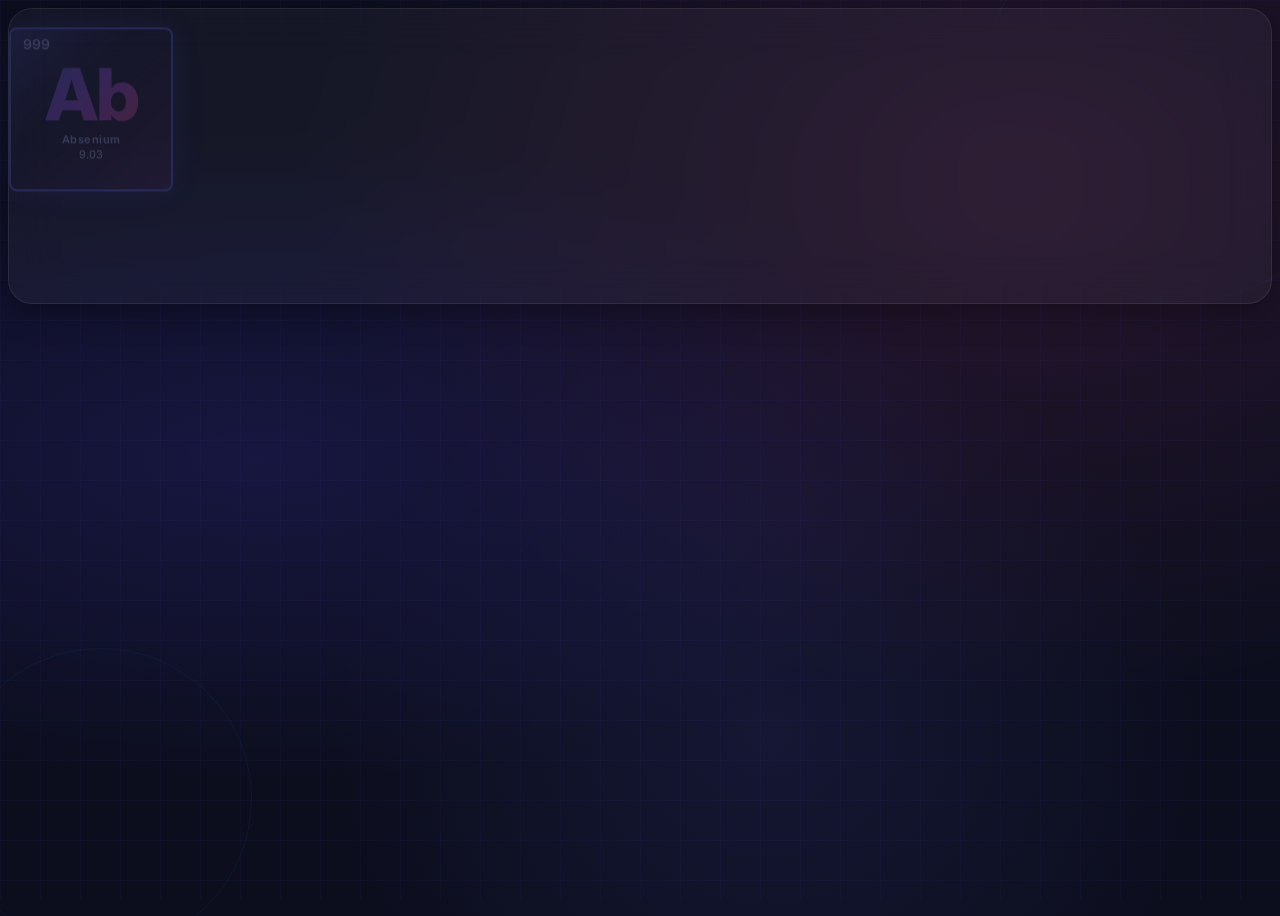
==== commit c6180c9b: "Fix QR fullscreen - currentQRToken global, fix fetchQR qrData" ====
--- a/index.html
+++ b/index.html
@@ -410,7 +410,7 @@
         userLat : userGps ? userGps.lat : null,
         userLng : userGps ? userGps.lng : null
       });
-
+      console.log("QR Result:", result);
       if (!result.success || result.error) {
         document.getElementById("qr-container").innerHTML = `
           <p class="text-rose-400 text-xs text-center p-4">
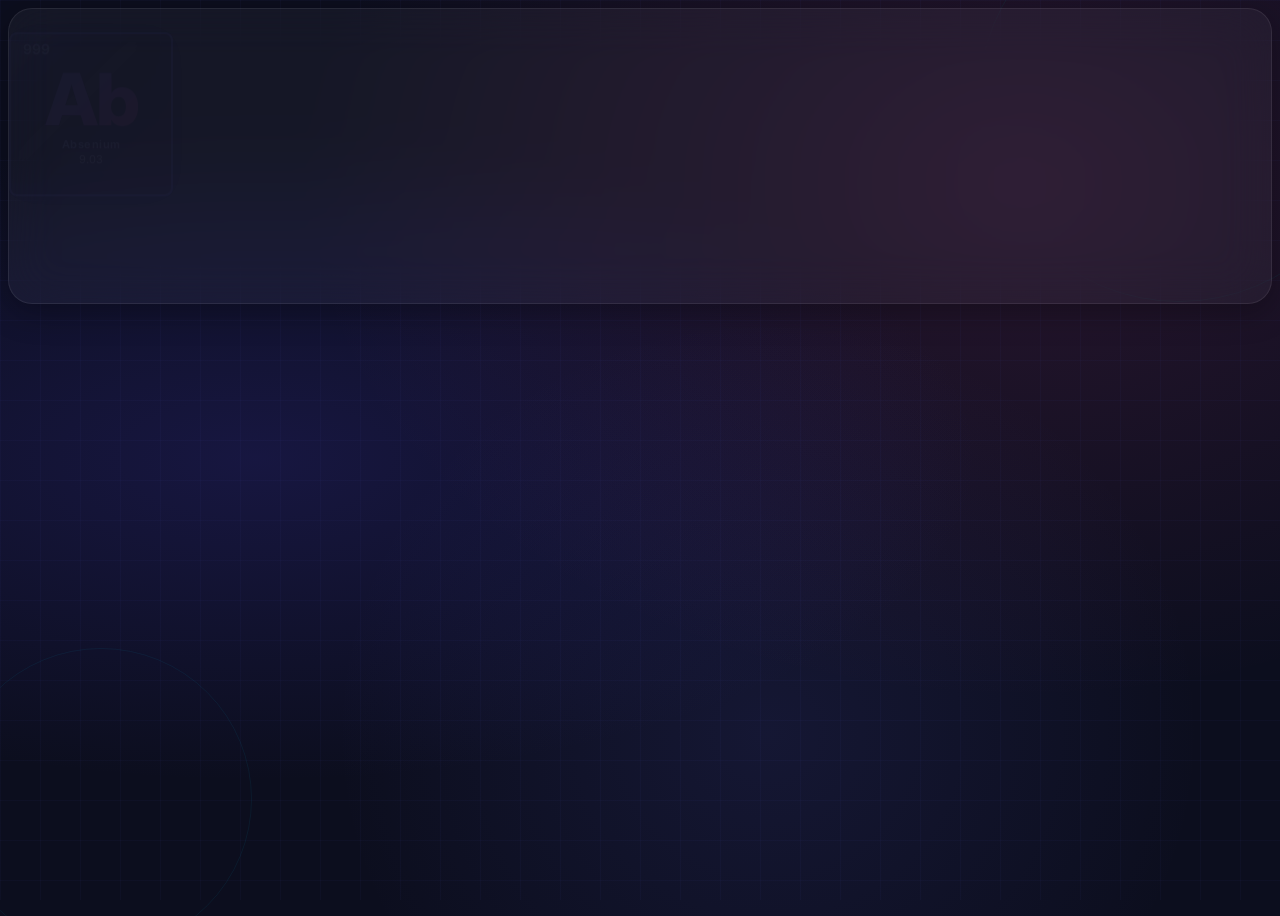
==== commit 9889125e: "Fix fetchQR - use result.qrData field" ====
--- a/index.html
+++ b/index.html
@@ -420,7 +420,7 @@
       }
 
       // Simpan token ke variabel global
-      currentQRToken = result.token;
+      currentQRToken = result.qrData;
 
       const container = document.getElementById("qr-container");
       container.innerHTML = "";
